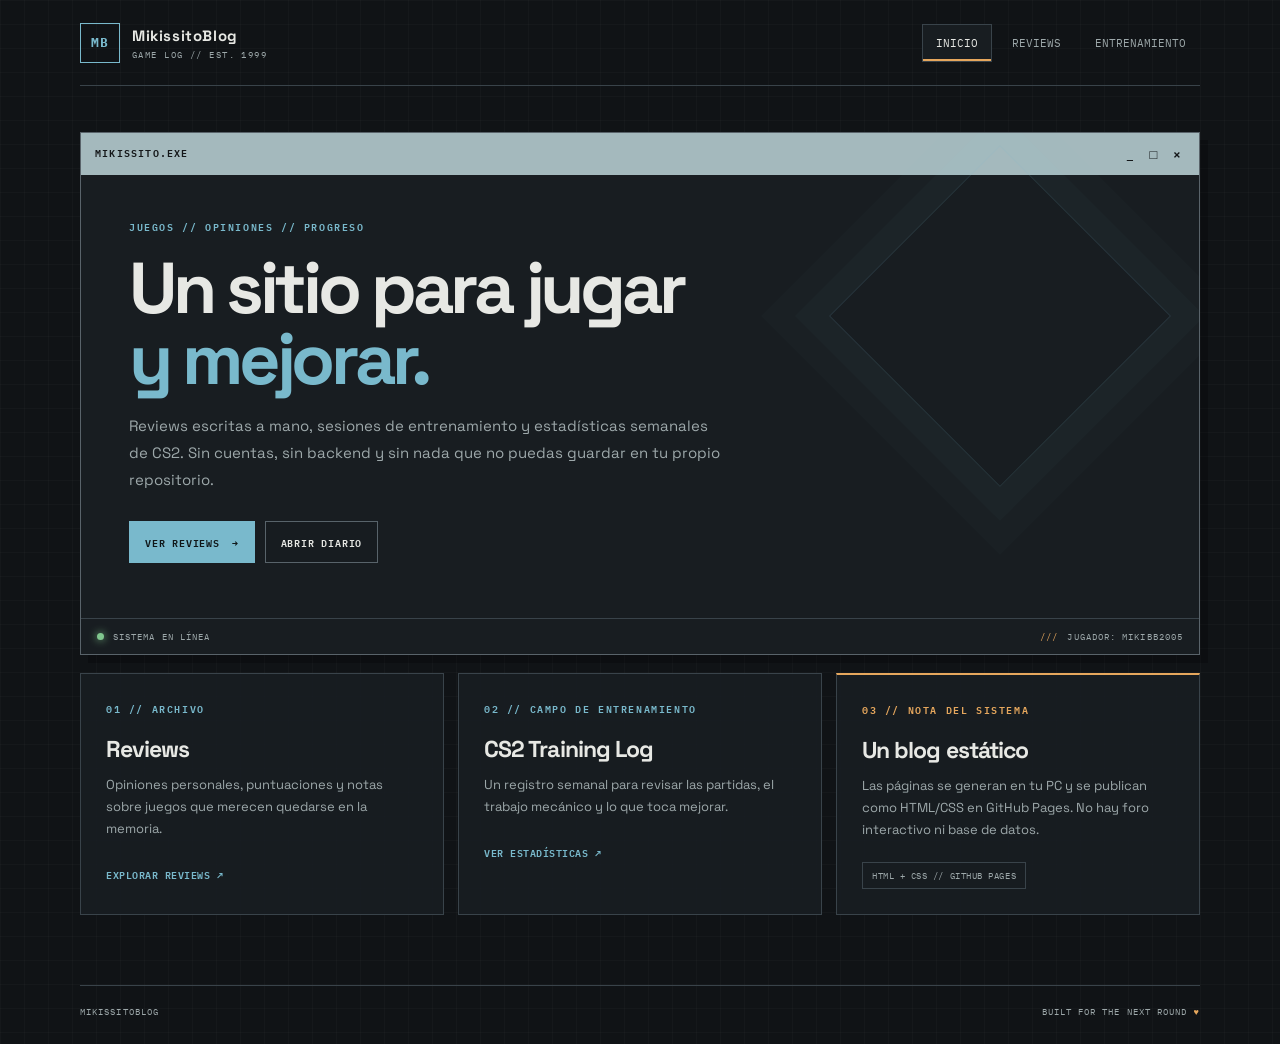
==== index.html @ 772dc72a "Create MikissitoBlog static site Co-authored-by: Copilot <223556219+Copilot@users.noreply.github.com" ====
<!doctype html>
<html lang="es">
<head>
  <meta charset="utf-8">
  <meta name="viewport" content="width=device-width, initial-scale=1">
  <meta name="description" content="MikissitoBlog: reviews de videojuegos y diario de entrenamiento de Counter-Strike 2.">
  <title>MikissitoBlog — Inicio</title>
  <link rel="stylesheet" href="css/style.css">
</head>
<body>
  <header class="site-header">
    <a class="brand" href="index.html"><span class="brand-mark">MB</span><span>MikissitoBlog<small>GAME LOG // EST. 1999</small></span></a>
    <nav class="main-nav" aria-label="Navegación principal">
      <a class="active" href="index.html">Inicio</a>
      <a href="reviews/index.html">Reviews</a>
      <a href="entrenamiento/index.html">Entrenamiento</a>
    </nav>
  </header>

  <main>
    <section class="hero window">
      <div class="window-title"><span>MIKISSITO.EXE</span><span class="window-controls" aria-hidden="true">_ □ ×</span></div>
      <div class="hero-content">
        <p class="eyebrow">JUEGOS // OPINIONES // PROGRESO</p>
        <h1>Un sitio para jugar<br><span>y mejorar.</span></h1>
        <p class="lede">Reviews escritas a mano, sesiones de entrenamiento y estadísticas semanales de CS2. Sin cuentas, sin backend y sin nada que no puedas guardar en tu propio repositorio.</p>
        <div class="button-row">
          <a class="button button-primary" href="reviews/index.html">VER REVIEWS <span>→</span></a>
          <a class="button" href="entrenamiento/index.html">ABRIR DIARIO</a>
        </div>
      </div>
      <div class="hero-status"><span class="status-dot"></span> SISTEMA EN LÍNEA <span>///</span> JUGADOR: MIKIBB2005</div>
    </section>

    <section class="home-grid" aria-label="Secciones">
      <article class="panel">
        <p class="eyebrow">01 // ARCHIVO</p>
        <h2>Reviews</h2>
        <p>Opiniones personales, puntuaciones y notas sobre juegos que merecen quedarse en la memoria.</p>
        <a class="text-link" href="reviews/index.html">EXPLORAR REVIEWS ↗</a>
      </article>
      <article class="panel">
        <p class="eyebrow">02 // CAMPO DE ENTRENAMIENTO</p>
        <h2>CS2 Training Log</h2>
        <p>Un registro semanal para revisar las partidas, el trabajo mecánico y lo que toca mejorar.</p>
        <a class="text-link" href="entrenamiento/index.html">VER ESTADÍSTICAS ↗</a>
      </article>
      <article class="panel panel-accent">
        <p class="eyebrow">03 // NOTA DEL SISTEMA</p>
        <h2>Un blog estático</h2>
        <p>Las páginas se generan en tu PC y se publican como HTML/CSS en GitHub Pages. No hay foro interactivo ni base de datos.</p>
        <span class="tag">HTML + CSS // GITHUB PAGES</span>
      </article>
    </section>
  </main>
  <footer class="site-footer"><span>MIKISSITOBLOG</span><span>BUILT FOR THE NEXT ROUND <b>♥</b></span></footer>
</body>
</html>
---- css/style.css ----
@import url('https://fonts.googleapis.com/css2?family=IBM+Plex+Mono:wght@400;500;600;700&family=Space+Grotesk:wght@400;500;600;700&display=swap');

:root {
  color-scheme: dark;
  --bg: #101316;
  --panel: #181d21;
  --panel-light: #20272c;
  --line: #39434a;
  --text: #e7e8e4;
  --muted: #9da8aa;
  --blue: #79b9cc;
  --orange: #e6a75d;
  --mono: "IBM Plex Mono", "Courier New", monospace;
  --display: "Space Grotesk", "Arial", sans-serif;
}

* { box-sizing: border-box; }
html { min-width: 320px; background: var(--bg); }
body {
  margin: 0;
  min-height: 100vh;
  color: var(--text);
  background-color: var(--bg);
  background-image: linear-gradient(rgba(255,255,255,.018) 1px, transparent 1px), linear-gradient(90deg, rgba(255,255,255,.018) 1px, transparent 1px);
  background-size: 24px 24px;
  font-family: var(--display);
}
a { color: inherit; text-decoration: none; }
.site-header, main, .site-footer { width: min(1120px, calc(100% - 40px)); margin-inline: auto; }
.site-header {
  display: flex;
  align-items: center;
  justify-content: space-between;
  gap: 24px;
  min-height: 86px;
  border-bottom: 1px solid var(--line);
}
.brand { display: flex; align-items: center; gap: 12px; font-size: 15px; font-weight: 700; letter-spacing: .04em; }
.brand small { display: block; margin-top: 4px; color: var(--muted); font: 9px var(--mono); letter-spacing: .16em; }
.brand-mark { display: grid; width: 40px; height: 40px; place-items: center; border: 1px solid var(--blue); color: var(--blue); font: 700 13px var(--mono); }
.main-nav { display: flex; gap: 6px; font: 11px var(--mono); text-transform: uppercase; }
.main-nav a { padding: 11px 13px; color: var(--muted); border: 1px solid transparent; }
.main-nav a:hover, .main-nav a.active { color: var(--text); border-color: var(--line); background: var(--panel); }
.main-nav a.active { box-shadow: inset 0 -2px var(--orange); }
main { padding: 46px 0 70px; }
.window { border: 1px solid #59636a; background: var(--panel); box-shadow: 8px 8px 0 rgba(0,0,0,.24); }
.window-title { display: flex; justify-content: space-between; padding: 10px 14px; color: #141719; background: #a4b9bd; font: 600 10px var(--mono); letter-spacing: .12em; }
.window-controls { font-size: 13px; letter-spacing: .3em; }
.hero { position: relative; overflow: hidden; min-height: 380px; }
.hero::after { position: absolute; top: 62px; right: 7%; width: 240px; height: 240px; border: 1px solid rgba(121,185,204,.16); content: ""; transform: rotate(45deg); box-shadow: 0 0 0 24px rgba(121,185,204,.025), 0 0 0 48px rgba(121,185,204,.02); }
.hero-content { position: relative; z-index: 1; max-width: 690px; padding: 42px 48px 55px; }
.eyebrow, .stat-label { color: var(--blue); font: 600 10px var(--mono); letter-spacing: .16em; }
h1, h2, p { margin-top: 0; }
.hero h1, .page-heading h1 { margin: 18px 0; font-size: clamp(42px, 7vw, 72px); line-height: .98; letter-spacing: -.06em; }
.hero h1 span { color: var(--blue); }
.lede, .page-heading > p:last-child { max-width: 600px; color: var(--muted); font-size: 15px; line-height: 1.8; }
.button-row { display: flex; flex-wrap: wrap; gap: 10px; margin-top: 28px; }
.button { display: inline-flex; align-items: center; justify-content: center; gap: 12px; min-height: 42px; padding: 0 15px; border: 1px solid #58636a; color: var(--text); background: #171c20; font: 600 10px var(--mono); letter-spacing: .08em; }
.button:hover { border-color: var(--blue); }
.button-primary { border-color: var(--blue); color: #101719; background: var(--blue); }
.button-primary:hover { background: #a1d1dc; color: #101719; }
.hero-status { display: flex; align-items: center; gap: 9px; padding: 12px 16px; border-top: 1px solid var(--line); color: var(--muted); font: 9px var(--mono); letter-spacing: .12em; }
.hero-status > span:last-of-type { margin-left: auto; color: var(--orange); }
.status-dot { width: 7px; height: 7px; border-radius: 50%; background: #80c78e; box-shadow: 0 0 8px #80c78e; }
.home-grid { display: grid; grid-template-columns: repeat(3, 1fr); gap: 14px; margin-top: 18px; }
.panel { padding: 25px; border: 1px solid var(--line); background: rgba(24,29,33,.94); }
.panel h2 { margin: 17px 0 10px; font-size: 23px; letter-spacing: -.04em; }
.panel p:not(.eyebrow) { color: var(--muted); font-size: 13px; line-height: 1.7; }
.text-link { display: inline-block; margin-top: 12px; color: var(--blue); font: 600 10px var(--mono); letter-spacing: .05em; }
.panel-accent { border-top: 2px solid var(--orange); }
.panel-accent .eyebrow { color: var(--orange); }
.tag { display: inline-block; margin-top: 8px; padding: 7px 9px; border: 1px solid var(--line); color: var(--muted); font: 9px var(--mono); letter-spacing: .06em; }
.page-heading { padding: 22px 0 26px; }
.page-heading h1 { margin: 15px 0 10px; font-size: clamp(44px, 7vw, 68px); }
.heading-dot { color: var(--orange); }
.stats-strip { display: grid; grid-template-columns: repeat(3,1fr); margin: 12px 0 18px; border: 1px solid var(--line); background: var(--panel); }
.stats-strip > div { display: grid; gap: 8px; padding: 18px 20px; border-right: 1px solid var(--line); }
.stats-strip > div:last-child { border-right: 0; }
.stats-strip strong { font: 600 11px var(--mono); }
.empty-state { padding: clamp(26px, 6vw, 54px); }
.empty-state h2 { max-width: 650px; font-size: clamp(23px, 4vw, 34px); }
.empty-state p:not(.eyebrow) { max-width: 660px; }
.empty-icon { margin-bottom: 22px; color: var(--orange); font: 700 44px var(--mono); }
code { color: var(--blue); font-family: var(--mono); font-size: .9em; }
.site-footer { display: flex; justify-content: space-between; gap: 18px; padding: 20px 0 26px; border-top: 1px solid var(--line); color: var(--muted); font: 9px var(--mono); letter-spacing: .12em; }
.site-footer b { color: var(--orange); }

.entry-grid, .day-grid { display: grid; grid-template-columns: repeat(2, minmax(0, 1fr)); gap: 14px; margin: 14px 0 24px; }
.review-layout { display: grid; grid-template-columns: minmax(180px, 280px) 1fr; gap: 28px; }
.review-cover { display: block; width: 100%; max-height: 390px; object-fit: cover; border: 1px solid var(--line); }
.cover-placeholder { display: grid; min-height: 260px; place-items: center; color: var(--muted); background: var(--panel-light); font: 10px var(--mono); }
.review-score { color: var(--orange); font: 700 40px var(--mono); }
.review-score span { color: var(--muted); font-size: 15px; }
.review-points { grid-template-columns: repeat(2, minmax(0, 1fr)); }
.review-points ul { padding-left: 18px; color: var(--muted); font-size: 13px; line-height: 1.8; }
.review-card h2 a, .week-card h2 a { color: var(--text); }
.review-card h2 a:hover, .week-card h2 a:hover { color: var(--blue); }
.day-card details { margin-top: 12px; border-top: 1px solid var(--line); padding-top: 10px; }
.day-card summary { color: var(--blue); cursor: pointer; font: 600 10px var(--mono); }
.table-wrap { overflow-x: auto; }
table { width: 100%; border-collapse: collapse; font-size: 12px; }
th, td { padding: 11px 9px; border-top: 1px solid var(--line); text-align: left; vertical-align: top; }
th { width: 145px; color: var(--blue); font: 600 10px var(--mono); }
@media (max-width: 720px) {
  .site-header { align-items: flex-start; flex-direction: column; padding: 18px 0 12px; }
  .main-nav { width: 100%; gap: 0; }
  .main-nav a { flex: 1; padding-inline: 8px; text-align: center; font-size: 9px; }
  main { padding-top: 26px; }
  .hero-content { padding: 32px 24px 40px; }
  .hero::after { top: 100px; right: -120px; }
  .home-grid { grid-template-columns: 1fr; }
  .stats-strip { grid-template-columns: 1fr; }
  .stats-strip > div { border-right: 0; border-bottom: 1px solid var(--line); }
  .stats-strip > div:last-child { border-bottom: 0; }
  .site-footer { flex-direction: column; }
  .entry-grid, .day-grid, .review-points, .review-layout { grid-template-columns: 1fr; }
}
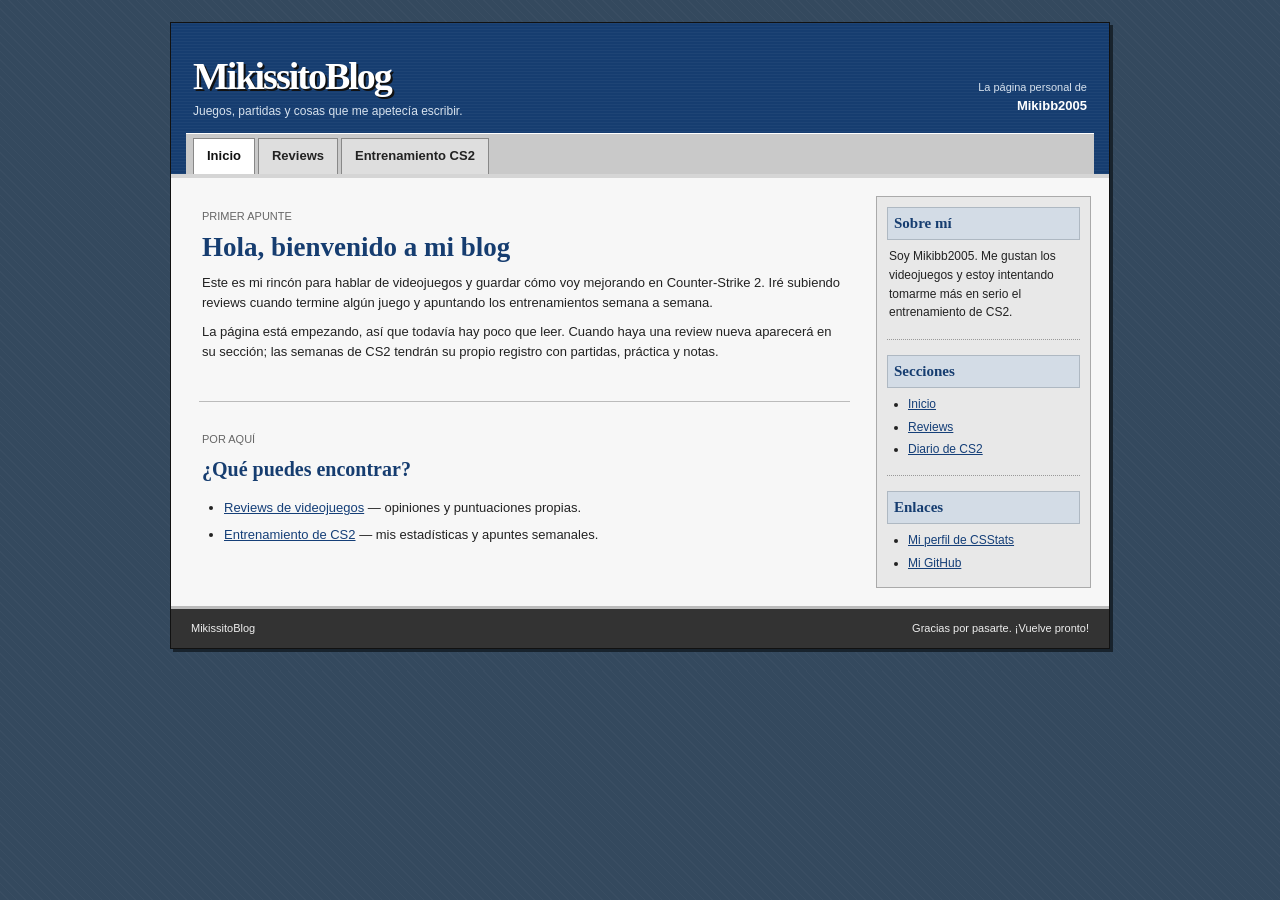
==== commit c17a1103: "Redesign blog with early 2000s personal site style Co-authored-by: Copilot <223556219+Copilot@users." ====
--- a/index.html
+++ b/index.html
@@ -3,56 +3,76 @@
 <head>
   <meta charset="utf-8">
   <meta name="viewport" content="width=device-width, initial-scale=1">
-  <meta name="description" content="MikissitoBlog: reviews de videojuegos y diario de entrenamiento de Counter-Strike 2.">
-  <title>MikissitoBlog — Inicio</title>
+  <meta name="description" content="El blog de Mikibb2005: juegos, reviews y entrenamientos de Counter-Strike 2.">
+  <title>MikissitoBlog - Inicio</title>
   <link rel="stylesheet" href="css/style.css">
 </head>
 <body>
-  <header class="site-header">
-    <a class="brand" href="index.html"><span class="brand-mark">MB</span><span>MikissitoBlog<small>GAME LOG // EST. 1999</small></span></a>
-    <nav class="main-nav" aria-label="Navegación principal">
-      <a class="active" href="index.html">Inicio</a>
-      <a href="reviews/index.html">Reviews</a>
-      <a href="entrenamiento/index.html">Entrenamiento</a>
-    </nav>
-  </header>
+  <div class="site-wrap">
+    <header class="site-header">
+      <div class="header-top">
+        <div>
+          <a class="brand" href="index.html">MikissitoBlog</a>
+          <p class="tagline">Juegos, partidas y cosas que me apetecía escribir.</p>
+        </div>
+        <p class="header-note">La página personal de<br><strong>Mikibb2005</strong></p>
+      </div>
+      <nav class="main-nav" aria-label="Navegación principal">
+        <a class="active" href="index.html">Inicio</a>
+        <a href="reviews/index.html">Reviews</a>
+        <a href="entrenamiento/index.html">Entrenamiento CS2</a>
+      </nav>
+    </header>
 
-  <main>
-    <section class="hero window">
-      <div class="window-title"><span>MIKISSITO.EXE</span><span class="window-controls" aria-hidden="true">_ □ ×</span></div>
-      <div class="hero-content">
-        <p class="eyebrow">JUEGOS // OPINIONES // PROGRESO</p>
-        <h1>Un sitio para jugar<br><span>y mejorar.</span></h1>
-        <p class="lede">Reviews escritas a mano, sesiones de entrenamiento y estadísticas semanales de CS2. Sin cuentas, sin backend y sin nada que no puedas guardar en tu propio repositorio.</p>
-        <div class="button-row">
-          <a class="button button-primary" href="reviews/index.html">VER REVIEWS <span>→</span></a>
-          <a class="button" href="entrenamiento/index.html">ABRIR DIARIO</a>
-        </div>
-      </div>
-      <div class="hero-status"><span class="status-dot"></span> SISTEMA EN LÍNEA <span>///</span> JUGADOR: MIKIBB2005</div>
-    </section>
+    <main class="page-layout">
+      <section class="content-column">
+        <article class="post">
+          <p class="post-meta">PRIMER APUNTE</p>
+          <h1>Hola, bienvenido a mi blog</h1>
+          <p>Este es mi rincón para hablar de videojuegos y guardar cómo voy mejorando en Counter-Strike 2. Iré subiendo reviews cuando termine algún juego y apuntando los entrenamientos semana a semana.</p>
+          <p>La página está empezando, así que todavía hay poco que leer. Cuando haya una review nueva aparecerá en su sección; las semanas de CS2 tendrán su propio registro con partidas, práctica y notas.</p>
+        </article>
 
-    <section class="home-grid" aria-label="Secciones">
-      <article class="panel">
-        <p class="eyebrow">01 // ARCHIVO</p>
-        <h2>Reviews</h2>
-        <p>Opiniones personales, puntuaciones y notas sobre juegos que merecen quedarse en la memoria.</p>
-        <a class="text-link" href="reviews/index.html">EXPLORAR REVIEWS ↗</a>
-      </article>
-      <article class="panel">
-        <p class="eyebrow">02 // CAMPO DE ENTRENAMIENTO</p>
-        <h2>CS2 Training Log</h2>
-        <p>Un registro semanal para revisar las partidas, el trabajo mecánico y lo que toca mejorar.</p>
-        <a class="text-link" href="entrenamiento/index.html">VER ESTADÍSTICAS ↗</a>
-      </article>
-      <article class="panel panel-accent">
-        <p class="eyebrow">03 // NOTA DEL SISTEMA</p>
-        <h2>Un blog estático</h2>
-        <p>Las páginas se generan en tu PC y se publican como HTML/CSS en GitHub Pages. No hay foro interactivo ni base de datos.</p>
-        <span class="tag">HTML + CSS // GITHUB PAGES</span>
-      </article>
-    </section>
-  </main>
-  <footer class="site-footer"><span>MIKISSITOBLOG</span><span>BUILT FOR THE NEXT ROUND <b>♥</b></span></footer>
+        <hr>
+
+        <article class="post">
+          <p class="post-meta">POR AQUÍ</p>
+          <h2>¿Qué puedes encontrar?</h2>
+          <ul class="link-list">
+            <li><a href="reviews/index.html">Reviews de videojuegos</a> — opiniones y puntuaciones propias.</li>
+            <li><a href="entrenamiento/index.html">Entrenamiento de CS2</a> — mis estadísticas y apuntes semanales.</li>
+          </ul>
+        </article>
+
+      </section>
+
+      <aside class="site-sidebar">
+        <section class="sidebar-box">
+          <h2>Sobre mí</h2>
+          <p>Soy Mikibb2005. Me gustan los videojuegos y estoy intentando tomarme más en serio el entrenamiento de CS2.</p>
+        </section>
+        <section class="sidebar-box">
+          <h2>Secciones</h2>
+          <ul>
+            <li><a href="index.html">Inicio</a></li>
+            <li><a href="reviews/index.html">Reviews</a></li>
+            <li><a href="entrenamiento/index.html">Diario de CS2</a></li>
+          </ul>
+        </section>
+        <section class="sidebar-box">
+          <h2>Enlaces</h2>
+          <ul>
+            <li><a href="https://csstats.gg/player/76561198840688911#/">Mi perfil de CSStats</a></li>
+            <li><a href="https://github.com/Mikibb2005">Mi GitHub</a></li>
+          </ul>
+        </section>
+      </aside>
+    </main>
+
+    <footer class="site-footer">
+      <span>MikissitoBlog</span>
+      <span>Gracias por pasarte. ¡Vuelve pronto!</span>
+    </footer>
+  </div>
 </body>
 </html>
--- a/css/style.css
+++ b/css/style.css
@@ -1,117 +1,500 @@
-@import url('https://fonts.googleapis.com/css2?family=IBM+Plex+Mono:wght@400;500;600;700&family=Space+Grotesk:wght@400;500;600;700&display=swap');
-
-:root {
-  color-scheme: dark;
-  --bg: #101316;
-  --panel: #181d21;
-  --panel-light: #20272c;
-  --line: #39434a;
-  --text: #e7e8e4;
-  --muted: #9da8aa;
-  --blue: #79b9cc;
-  --orange: #e6a75d;
-  --mono: "IBM Plex Mono", "Courier New", monospace;
-  --display: "Space Grotesk", "Arial", sans-serif;
-}
-
-* { box-sizing: border-box; }
-html { min-width: 320px; background: var(--bg); }
+* {
+  box-sizing: border-box;
+}
+
 body {
   margin: 0;
-  min-height: 100vh;
-  color: var(--text);
-  background-color: var(--bg);
-  background-image: linear-gradient(rgba(255,255,255,.018) 1px, transparent 1px), linear-gradient(90deg, rgba(255,255,255,.018) 1px, transparent 1px);
-  background-size: 24px 24px;
-  font-family: var(--display);
-}
-a { color: inherit; text-decoration: none; }
-.site-header, main, .site-footer { width: min(1120px, calc(100% - 40px)); margin-inline: auto; }
+  padding: 22px 12px;
+  color: #222;
+  background-color: #34495e;
+  background-image: repeating-linear-gradient(45deg, rgba(255,255,255,.025) 0, rgba(255,255,255,.025) 1px, transparent 1px, transparent 6px);
+  font: 13px/1.55 Arial, Helvetica, sans-serif;
+}
+
+a {
+  color: #153f78;
+  text-decoration: underline;
+}
+
+a:visited {
+  color: #583b72;
+}
+
+a:hover {
+  color: #a32d16;
+}
+
+.site-wrap {
+  width: min(940px, 100%);
+  margin: 0 auto;
+  border: 1px solid #111;
+  background: #e7e7e7;
+  box-shadow: 3px 3px 0 #18232d;
+}
+
 .site-header {
+  padding: 18px 22px 0;
+  color: #fff;
+  background-color: #163d70;
+  background-image: repeating-linear-gradient(0deg, rgba(255,255,255,.035) 0, rgba(255,255,255,.035) 1px, transparent 1px, transparent 3px);
+  border-bottom: 4px solid #d5d5d5;
+}
+
+.header-top {
   display: flex;
-  align-items: center;
+  align-items: flex-end;
   justify-content: space-between;
-  gap: 24px;
-  min-height: 86px;
-  border-bottom: 1px solid var(--line);
-}
-.brand { display: flex; align-items: center; gap: 12px; font-size: 15px; font-weight: 700; letter-spacing: .04em; }
-.brand small { display: block; margin-top: 4px; color: var(--muted); font: 9px var(--mono); letter-spacing: .16em; }
-.brand-mark { display: grid; width: 40px; height: 40px; place-items: center; border: 1px solid var(--blue); color: var(--blue); font: 700 13px var(--mono); }
-.main-nav { display: flex; gap: 6px; font: 11px var(--mono); text-transform: uppercase; }
-.main-nav a { padding: 11px 13px; color: var(--muted); border: 1px solid transparent; }
-.main-nav a:hover, .main-nav a.active { color: var(--text); border-color: var(--line); background: var(--panel); }
-.main-nav a.active { box-shadow: inset 0 -2px var(--orange); }
-main { padding: 46px 0 70px; }
-.window { border: 1px solid #59636a; background: var(--panel); box-shadow: 8px 8px 0 rgba(0,0,0,.24); }
-.window-title { display: flex; justify-content: space-between; padding: 10px 14px; color: #141719; background: #a4b9bd; font: 600 10px var(--mono); letter-spacing: .12em; }
-.window-controls { font-size: 13px; letter-spacing: .3em; }
-.hero { position: relative; overflow: hidden; min-height: 380px; }
-.hero::after { position: absolute; top: 62px; right: 7%; width: 240px; height: 240px; border: 1px solid rgba(121,185,204,.16); content: ""; transform: rotate(45deg); box-shadow: 0 0 0 24px rgba(121,185,204,.025), 0 0 0 48px rgba(121,185,204,.02); }
-.hero-content { position: relative; z-index: 1; max-width: 690px; padding: 42px 48px 55px; }
-.eyebrow, .stat-label { color: var(--blue); font: 600 10px var(--mono); letter-spacing: .16em; }
-h1, h2, p { margin-top: 0; }
-.hero h1, .page-heading h1 { margin: 18px 0; font-size: clamp(42px, 7vw, 72px); line-height: .98; letter-spacing: -.06em; }
-.hero h1 span { color: var(--blue); }
-.lede, .page-heading > p:last-child { max-width: 600px; color: var(--muted); font-size: 15px; line-height: 1.8; }
-.button-row { display: flex; flex-wrap: wrap; gap: 10px; margin-top: 28px; }
-.button { display: inline-flex; align-items: center; justify-content: center; gap: 12px; min-height: 42px; padding: 0 15px; border: 1px solid #58636a; color: var(--text); background: #171c20; font: 600 10px var(--mono); letter-spacing: .08em; }
-.button:hover { border-color: var(--blue); }
-.button-primary { border-color: var(--blue); color: #101719; background: var(--blue); }
-.button-primary:hover { background: #a1d1dc; color: #101719; }
-.hero-status { display: flex; align-items: center; gap: 9px; padding: 12px 16px; border-top: 1px solid var(--line); color: var(--muted); font: 9px var(--mono); letter-spacing: .12em; }
-.hero-status > span:last-of-type { margin-left: auto; color: var(--orange); }
-.status-dot { width: 7px; height: 7px; border-radius: 50%; background: #80c78e; box-shadow: 0 0 8px #80c78e; }
-.home-grid { display: grid; grid-template-columns: repeat(3, 1fr); gap: 14px; margin-top: 18px; }
-.panel { padding: 25px; border: 1px solid var(--line); background: rgba(24,29,33,.94); }
-.panel h2 { margin: 17px 0 10px; font-size: 23px; letter-spacing: -.04em; }
-.panel p:not(.eyebrow) { color: var(--muted); font-size: 13px; line-height: 1.7; }
-.text-link { display: inline-block; margin-top: 12px; color: var(--blue); font: 600 10px var(--mono); letter-spacing: .05em; }
-.panel-accent { border-top: 2px solid var(--orange); }
-.panel-accent .eyebrow { color: var(--orange); }
-.tag { display: inline-block; margin-top: 8px; padding: 7px 9px; border: 1px solid var(--line); color: var(--muted); font: 9px var(--mono); letter-spacing: .06em; }
-.page-heading { padding: 22px 0 26px; }
-.page-heading h1 { margin: 15px 0 10px; font-size: clamp(44px, 7vw, 68px); }
-.heading-dot { color: var(--orange); }
-.stats-strip { display: grid; grid-template-columns: repeat(3,1fr); margin: 12px 0 18px; border: 1px solid var(--line); background: var(--panel); }
-.stats-strip > div { display: grid; gap: 8px; padding: 18px 20px; border-right: 1px solid var(--line); }
-.stats-strip > div:last-child { border-right: 0; }
-.stats-strip strong { font: 600 11px var(--mono); }
-.empty-state { padding: clamp(26px, 6vw, 54px); }
-.empty-state h2 { max-width: 650px; font-size: clamp(23px, 4vw, 34px); }
-.empty-state p:not(.eyebrow) { max-width: 660px; }
-.empty-icon { margin-bottom: 22px; color: var(--orange); font: 700 44px var(--mono); }
-code { color: var(--blue); font-family: var(--mono); font-size: .9em; }
-.site-footer { display: flex; justify-content: space-between; gap: 18px; padding: 20px 0 26px; border-top: 1px solid var(--line); color: var(--muted); font: 9px var(--mono); letter-spacing: .12em; }
-.site-footer b { color: var(--orange); }
-
-.entry-grid, .day-grid { display: grid; grid-template-columns: repeat(2, minmax(0, 1fr)); gap: 14px; margin: 14px 0 24px; }
-.review-layout { display: grid; grid-template-columns: minmax(180px, 280px) 1fr; gap: 28px; }
-.review-cover { display: block; width: 100%; max-height: 390px; object-fit: cover; border: 1px solid var(--line); }
-.cover-placeholder { display: grid; min-height: 260px; place-items: center; color: var(--muted); background: var(--panel-light); font: 10px var(--mono); }
-.review-score { color: var(--orange); font: 700 40px var(--mono); }
-.review-score span { color: var(--muted); font-size: 15px; }
-.review-points { grid-template-columns: repeat(2, minmax(0, 1fr)); }
-.review-points ul { padding-left: 18px; color: var(--muted); font-size: 13px; line-height: 1.8; }
-.review-card h2 a, .week-card h2 a { color: var(--text); }
-.review-card h2 a:hover, .week-card h2 a:hover { color: var(--blue); }
-.day-card details { margin-top: 12px; border-top: 1px solid var(--line); padding-top: 10px; }
-.day-card summary { color: var(--blue); cursor: pointer; font: 600 10px var(--mono); }
-.table-wrap { overflow-x: auto; }
-table { width: 100%; border-collapse: collapse; font-size: 12px; }
-th, td { padding: 11px 9px; border-top: 1px solid var(--line); text-align: left; vertical-align: top; }
-th { width: 145px; color: var(--blue); font: 600 10px var(--mono); }
-@media (max-width: 720px) {
-  .site-header { align-items: flex-start; flex-direction: column; padding: 18px 0 12px; }
-  .main-nav { width: 100%; gap: 0; }
-  .main-nav a { flex: 1; padding-inline: 8px; text-align: center; font-size: 9px; }
-  main { padding-top: 26px; }
-  .hero-content { padding: 32px 24px 40px; }
-  .hero::after { top: 100px; right: -120px; }
-  .home-grid { grid-template-columns: 1fr; }
-  .stats-strip { grid-template-columns: 1fr; }
-  .stats-strip > div { border-right: 0; border-bottom: 1px solid var(--line); }
-  .stats-strip > div:last-child { border-bottom: 0; }
-  .site-footer { flex-direction: column; }
-  .entry-grid, .day-grid, .review-points, .review-layout { grid-template-columns: 1fr; }
-}
+  gap: 20px;
+  min-height: 92px;
+  padding-bottom: 15px;
+}
+
+.brand {
+  display: inline-block;
+  color: #fff;
+  font: bold 38px/1 Georgia, "Times New Roman", serif;
+  letter-spacing: -2px;
+  text-decoration: none;
+  text-shadow: 2px 2px #111;
+}
+
+.brand:visited,
+.brand:hover {
+  color: #fff;
+}
+
+.tagline {
+  margin: 9px 0 0;
+  color: #d7e2ee;
+  font: 12px Arial, Helvetica, sans-serif;
+}
+
+.header-note {
+  margin: 0 0 2px;
+  color: #d7e2ee;
+  font-size: 11px;
+  text-align: right;
+}
+
+.header-note strong {
+  color: #fff;
+  font-size: 13px;
+}
+
+.main-nav {
+  display: flex;
+  flex-wrap: wrap;
+  gap: 3px;
+  margin: 0 -7px;
+  padding: 0 7px;
+  background: #c9c9c9;
+  border-top: 1px solid #fff;
+}
+
+.main-nav a {
+  display: block;
+  margin-top: 4px;
+  padding: 7px 13px 8px;
+  color: #222;
+  background: #dedede;
+  border: 1px solid #888;
+  border-bottom: 0;
+  font-weight: bold;
+  text-decoration: none;
+}
+
+.main-nav a:visited {
+  color: #222;
+}
+
+.main-nav a:hover,
+.main-nav a.active {
+  color: #111;
+  background: #fff;
+}
+
+.page-layout {
+  display: grid;
+  grid-template-columns: minmax(0, 1fr) 215px;
+  align-items: start;
+  gap: 16px;
+  min-height: 340px;
+  padding: 18px;
+  background: #f7f7f7;
+}
+
+.content-column {
+  min-width: 0;
+  padding: 0 5px;
+}
+
+.post,
+.page-title {
+  padding: 5px 8px 13px;
+}
+
+.page-title {
+  margin-bottom: 12px;
+  border-bottom: 1px solid #aaa;
+}
+
+.page-title h1,
+.post h1 {
+  margin: 5px 0 8px;
+  color: #163d70;
+  font: bold 27px/1.2 Georgia, "Times New Roman", serif;
+}
+
+.page-title p {
+  margin: 0;
+  color: #555;
+}
+
+.section-heading {
+  margin: 18px 8px 8px;
+  color: #163d70;
+  font: bold 20px Georgia, "Times New Roman", serif;
+}
+
+.post h2,
+.sidebar-box h2,
+.empty-state h2 {
+  color: #163d70;
+  font-family: Georgia, "Times New Roman", serif;
+}
+
+.post h2 {
+  margin: 8px 0;
+  font-size: 20px;
+}
+
+.post p {
+  margin: 9px 0;
+}
+
+.post-meta {
+  color: #666;
+  font: 11px Arial, Helvetica, sans-serif;
+}
+
+.post hr,
+hr {
+  height: 1px;
+  margin: 17px 5px;
+  border: 0;
+  background: #bbb;
+}
+
+.link-list {
+  padding-left: 22px;
+}
+
+.link-list li {
+  margin: 7px 0;
+}
+
+.update-note {
+  margin: 22px 8px 0;
+  padding: 7px 9px;
+  color: #555;
+  background: #e9e9e9;
+  border: 1px solid #ccc;
+  font-size: 11px;
+}
+
+.site-sidebar {
+  padding: 10px;
+  background: #e8e8e8;
+  border: 1px solid #aaa;
+}
+
+.sidebar-box {
+  margin-bottom: 15px;
+  padding-bottom: 11px;
+  border-bottom: 1px dotted #999;
+}
+
+.sidebar-box:last-child {
+  margin-bottom: 0;
+  padding-bottom: 0;
+  border-bottom: 0;
+}
+
+.sidebar-box h2 {
+  margin: 0 0 7px;
+  padding: 4px 6px;
+  background: #d3dce6;
+  border: 1px solid #aeb8c2;
+  font-size: 15px;
+}
+
+.sidebar-box p {
+  margin: 6px 2px;
+  font-size: 12px;
+}
+
+.sidebar-box ul {
+  margin: 5px 0;
+  padding-left: 21px;
+  font-size: 12px;
+}
+
+.sidebar-box li {
+  margin: 4px 0;
+}
+
+.empty-state {
+  margin: 18px 8px;
+  padding: 15px;
+  background: #eee;
+  border: 1px solid #bbb;
+}
+
+.empty-state h2 {
+  margin: 0 0 8px;
+  font-size: 18px;
+}
+
+.empty-state p {
+  margin: 0;
+}
+
+.entry-grid {
+  display: grid;
+  gap: 11px;
+  margin: 14px 8px;
+}
+
+.review-card,
+.week-card {
+  padding: 12px;
+  background: #efefef;
+  border: 1px solid #bbb;
+  border-left: 4px solid #315987;
+}
+
+.review-card h2,
+.week-card h2 {
+  margin: 4px 0;
+  font: bold 18px Georgia, "Times New Roman", serif;
+}
+
+.review-card p,
+.week-card p {
+  margin: 4px 0;
+}
+
+.review-card .post-meta,
+.week-card .post-meta {
+  color: #666;
+  font-size: 11px;
+}
+
+.site-footer {
+  display: flex;
+  justify-content: space-between;
+  gap: 12px;
+  padding: 11px 20px;
+  color: #eee;
+  background: #333;
+  border-top: 3px solid #bbb;
+  font-size: 11px;
+}
+
+.site-footer a {
+  color: #fff;
+}
+
+.review-layout {
+  display: grid;
+  grid-template-columns: minmax(140px, 230px) minmax(0, 1fr);
+  gap: 16px;
+  margin: 12px 8px;
+  padding: 12px;
+  background: #eee;
+  border: 1px solid #bbb;
+}
+
+.review-cover {
+  display: block;
+  width: 100%;
+  max-height: 330px;
+  object-fit: contain;
+  object-position: top;
+  background: #ddd;
+  border: 1px solid #999;
+}
+
+.cover-placeholder {
+  display: grid;
+  min-height: 200px;
+  place-items: center;
+  color: #555;
+  background: #ddd;
+  font-size: 12px;
+  text-align: center;
+}
+
+.review-score {
+  color: #153f78;
+  font: bold 27px Georgia, "Times New Roman", serif;
+}
+
+.review-score span {
+  color: #555;
+  font-size: 15px;
+}
+
+.review-points {
+  display: grid;
+  grid-template-columns: 1fr 1fr;
+  gap: 12px;
+  margin: 12px 8px;
+}
+
+.review-points .panel {
+  padding: 10px 14px;
+  background: #eee;
+  border: 1px solid #bbb;
+}
+
+.review-points h2 {
+  margin: 2px 0;
+  color: #163d70;
+  font: bold 18px Georgia, "Times New Roman", serif;
+}
+
+.review-points ul {
+  padding-left: 20px;
+}
+
+.stats-strip {
+  margin: 12px 8px;
+  border: 1px solid #aaa;
+  border-collapse: collapse;
+}
+
+.stats-strip > div {
+  display: grid;
+  grid-template-columns: 150px 1fr;
+  gap: 10px;
+  padding: 7px 10px;
+  border-bottom: 1px solid #ccc;
+}
+
+.stats-strip > div:last-child {
+  border-bottom: 0;
+}
+
+.stat-label {
+  font-weight: bold;
+}
+
+.panel {
+  margin: 12px 8px;
+  padding: 12px;
+  background: #eee;
+  border: 1px solid #bbb;
+}
+
+.panel h2 {
+  color: #163d70;
+  font: bold 18px Georgia, "Times New Roman", serif;
+}
+
+.day-grid {
+  display: grid;
+  grid-template-columns: 1fr 1fr;
+  gap: 10px;
+}
+
+.day-card {
+  margin: 0;
+}
+
+.day-card details {
+  margin-top: 8px;
+}
+
+.day-card summary {
+  cursor: pointer;
+  color: #153f78;
+  text-decoration: underline;
+}
+
+.table-wrap {
+  overflow-x: auto;
+}
+
+table {
+  width: 100%;
+  border-collapse: collapse;
+}
+
+th,
+td {
+  padding: 6px 8px;
+  border: 1px solid #bbb;
+  text-align: left;
+  vertical-align: top;
+}
+
+th {
+  width: 145px;
+  background: #e2e2e2;
+}
+
+code {
+  padding: 1px 3px;
+  background: #e5e5e5;
+  font-family: "Courier New", monospace;
+}
+
+@media (max-width: 700px) {
+  body {
+    padding: 8px;
+  }
+
+  .header-top {
+    align-items: flex-start;
+    flex-direction: column;
+    gap: 8px;
+    padding: 3px 0 13px;
+  }
+
+  .brand {
+    font-size: 32px;
+  }
+
+  .header-note {
+    text-align: left;
+  }
+
+  .page-layout {
+    grid-template-columns: 1fr;
+    padding: 12px;
+  }
+
+  .site-sidebar {
+    order: 2;
+  }
+
+  .review-layout,
+  .review-points,
+  .day-grid {
+    grid-template-columns: 1fr;
+  }
+
+  .review-cover {
+    max-width: 230px;
+  }
+
+  .stats-strip > div {
+    grid-template-columns: 1fr;
+    gap: 2px;
+  }
+
+  .site-footer {
+    flex-direction: column;
+  }
+}
